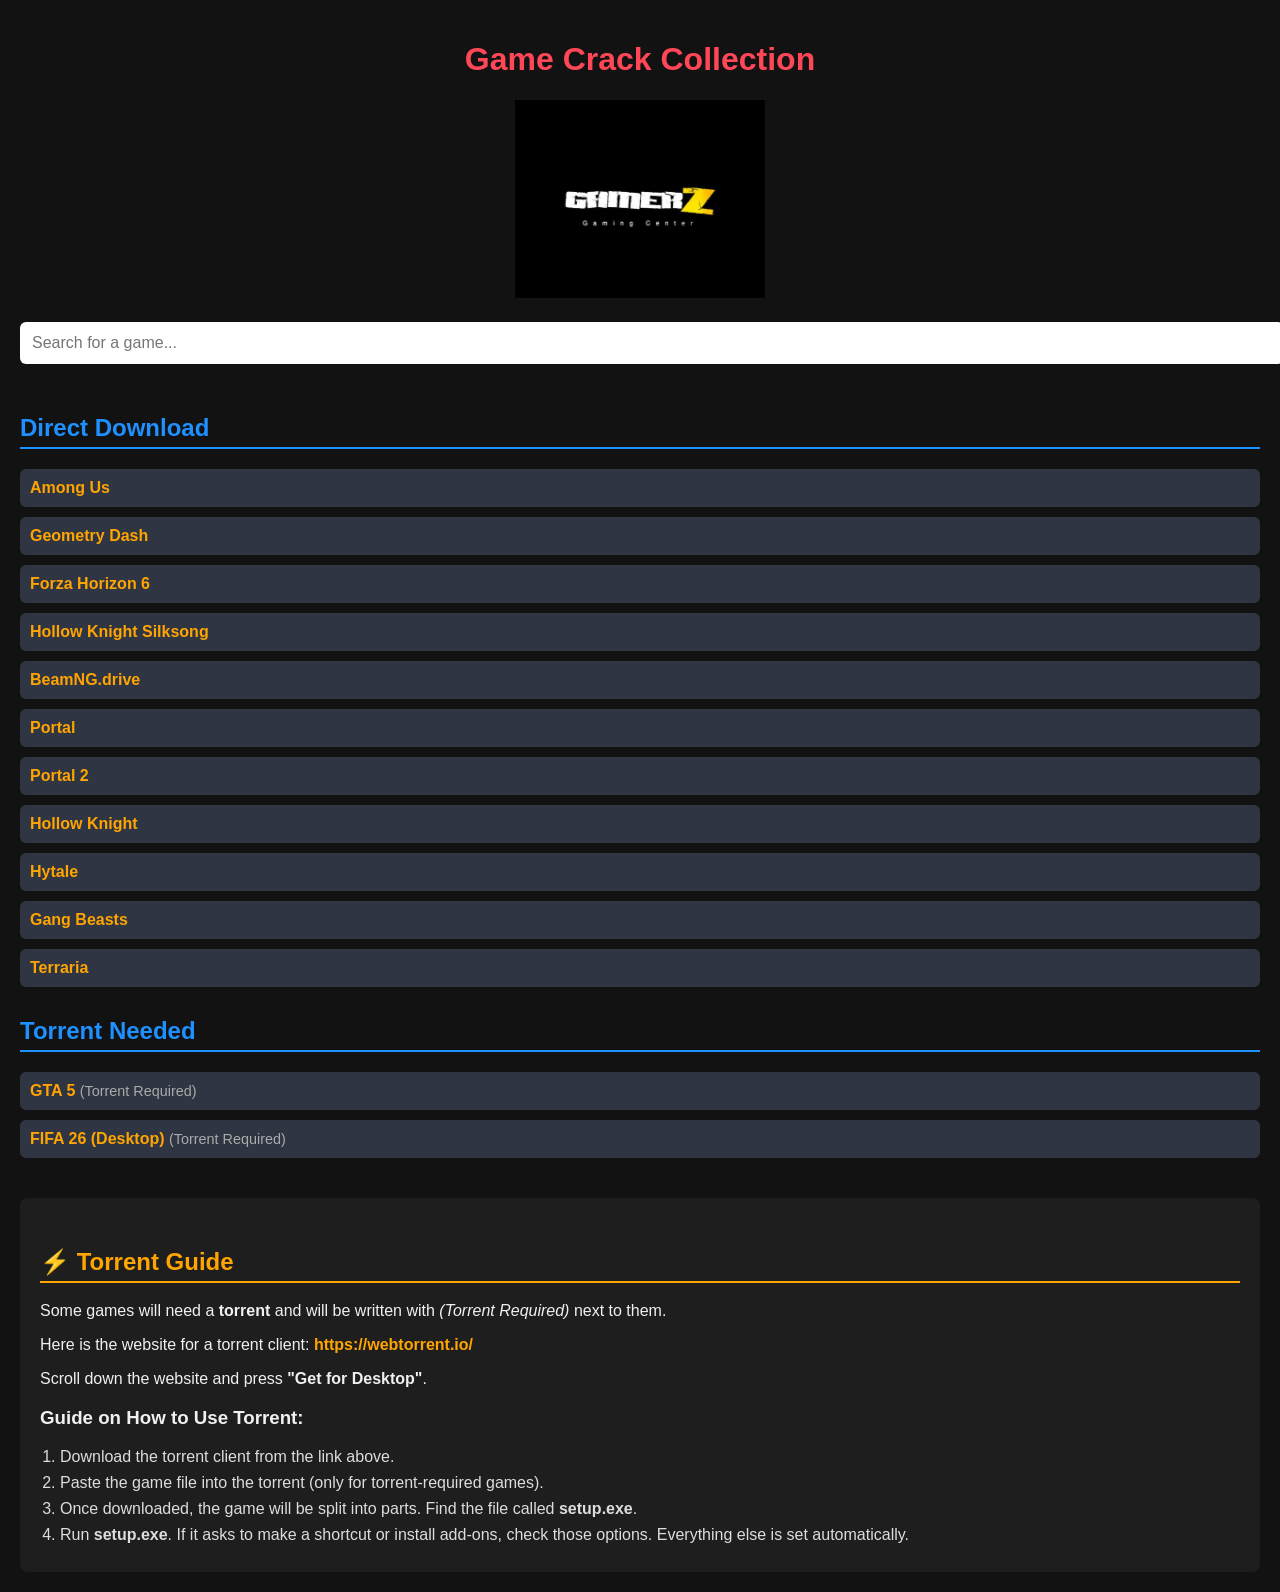
==== Games.html @ 674a9e93 "Add files via upload" ====
<!DOCTYPE html>
<html lang="en">
<head>
  <meta charset="UTF-8">
  <title>AllProGamerz Cracks</title>
  <link rel="icon" type="image/jpg" href="photo.png">
  <style>
    body {
      font-family: Arial, sans-serif;
      background: #121212;
      color: #f0f0f0;
      margin: 0;
      padding: 20px;
    }
    h1 {
      text-align: center;
      color: #ff4757;
    }
    h2 {
      margin-top: 30px;
      color: #1e90ff;
      border-bottom: 2px solid #1e90ff;
      padding-bottom: 5px;
    }
    ul {
      list-style: none;
      padding: 0;
    }
    li {
      margin: 10px 0;
      padding: 10px;
      background: #2f3542;
      border-radius: 6px;
      transition: background 0.3s;
    }
    li:hover {
      background: #3d3d3d;
    }
    a {
      text-decoration: none;
      color: #ffa502;
      font-weight: bold;
    }
    a:hover {
      color: #ff6348;
    }
    .note {
      font-size: 0.9em;
      color: #aaa;
    }
    #searchBar {
      width: 100%;
      padding: 12px;
      margin: 20px 0;
      border-radius: 6px;
      border: none;
      font-size: 16px;
    }
    .mobile-message {
      display: none;
      text-align: center;
      margin-top: 15px;
      font-size: 18px;
      color: #ff4757;
      font-weight: bold;
    }
    /* Hide everything except image + message on mobile */
    @media (max-width: 768px) {
      h1, h2, #searchBar, ul, .guide {
        display: none;
      }
      .mobile-message {
        display: block;
      }
    }
    .guide {
      background: #1e1e1e;
      padding: 20px;
      border-radius: 8px;
      margin-top: 40px;
    }
    .guide h2 {
      color: #ffa502;
      border-bottom: 2px solid #ffa502;
    }
    .guide ol {
      margin: 0;
      padding-left: 20px;
    }
    .guide li {
      background: none;
      margin: 8px 0;
      padding: 0;
      color: #ddd;
    }
  </style>
</head>
<body>
  <h1>Game Crack Collection</h1>

  <!-- Image with mobile message -->
  <div style="text-align:center;">
    <img src="photo.png" alt="Game Banner" style="max-width: 250px; height: auto;">
    <div class="mobile-message">Mobile version coming Soon</div>
  </div>

  <!-- Search Bar -->
  <input type="text" id="searchBar" placeholder="Search for a game..." onkeyup="searchGames()">

  <h2>Direct Download</h2>
  <ul id="directList">
    <li><a href="https://gofile.io/d/Xr2rbe" target="_blank">Among Us</a></li>
    <li><a href="https://gofile.io/d/vmuHEA" target="_blank">Geometry Dash</a></li>
    <li><a href="https://gofile.io/d/ZCjxdq" target="_blank">Forza Horizon 6</a></li>
    <li><a href="https://gofile.io/d/gagmgk" target="_blank">Hollow Knight Silksong</a></li>
    <li><a href="https://gofile.io/d/Y9TLsH" target="_blank">BeamNG.drive</a></li>
    <li><a href="https://megadb.net/a888c87uglsu" target="_blank">Portal</a></li>
    <li><a href="https://gofile.io/d/HyiOmH" target="_blank">Portal 2</a></li>
    <li><a href="https://gofile.io/d/JNIltB" target="_blank">Hollow Knight</a></li>
    <li><a href="https://gofile.io/d/q6iCOL" target="_blank">Hytale</a></li>
    <li><a href="https://megadb.net/vi78fp01c69z" target="_blank">Gang Beasts</a></li>
    <li><a href="https://gofile.io/d/SbUsKd" target="_blank">Terraria</a></li>
  </ul>

  <h2>Torrent Needed</h2>
  <ul id="torrentList">
    <li>
      <a href="https://paste.fitgirl-repacks.site/?a40dba246ac18611#A6oEwSYkYMwnNGG9jHgj2ZQJznLEpmJMLyNPF88BhfcE" target="_blank">
        GTA 5
      </a>
      <span class="note">(Torrent Required)</span>
    </li>
    <li>
      <a href="https://paste.fitgirl-repacks.site/?5d12c83f3f0271bf#8fjZDeUmeGL2zRHAtRdpeGwUu3gXeFAi3dKCHb1YhPbg" target="_blank">
        FIFA 26 (Desktop)
      </a>
      <span class="note">(Torrent Required)</span>
    </li>
  </ul>

  <!-- Torrent Guide Section -->
  <div class="guide">
    <h2>⚡ Torrent Guide</h2>
    <p>Some games will need a <strong>torrent</strong> and will be written with <em>(Torrent Required)</em> next to them.</p>
    <p>Here is the website for a torrent client: 
      <a href="https://webtorrent.io/" target="_blank">https://webtorrent.io/</a>
    </p>
    <p>Scroll down the website and press <strong>"Get for Desktop"</strong>.</p>
    <h3>Guide on How to Use Torrent:</h3>
    <ol>
      <li>Download the torrent client from the link above.</li>
      <li>Paste the game file into the torrent (only for torrent-required games).</li>
      <li>Once downloaded, the game will be split into parts. Find the file called <strong>setup.exe</strong>.</li>
      <li>Run <strong>setup.exe</strong>. If it asks to make a shortcut or install add-ons, check those options. Everything else is set automatically.</li>
    </ol>
  </div>

  <script>
    function searchGames() {
      let input = document.getElementById('searchBar').value.toLowerCase();
      let lists = [document.getElementById('directList'), document.getElementById('torrentList')];

      lists.forEach(list => {
        let items = list.getElementsByTagName('li');
        for (let i = 0; i < items.length; i++) {
          let text = items[i].innerText.toLowerCase();
          items[i].style.display = text.includes(input) ? "" : "none";
        }
      });
    }
  </script>
</body>
</html>
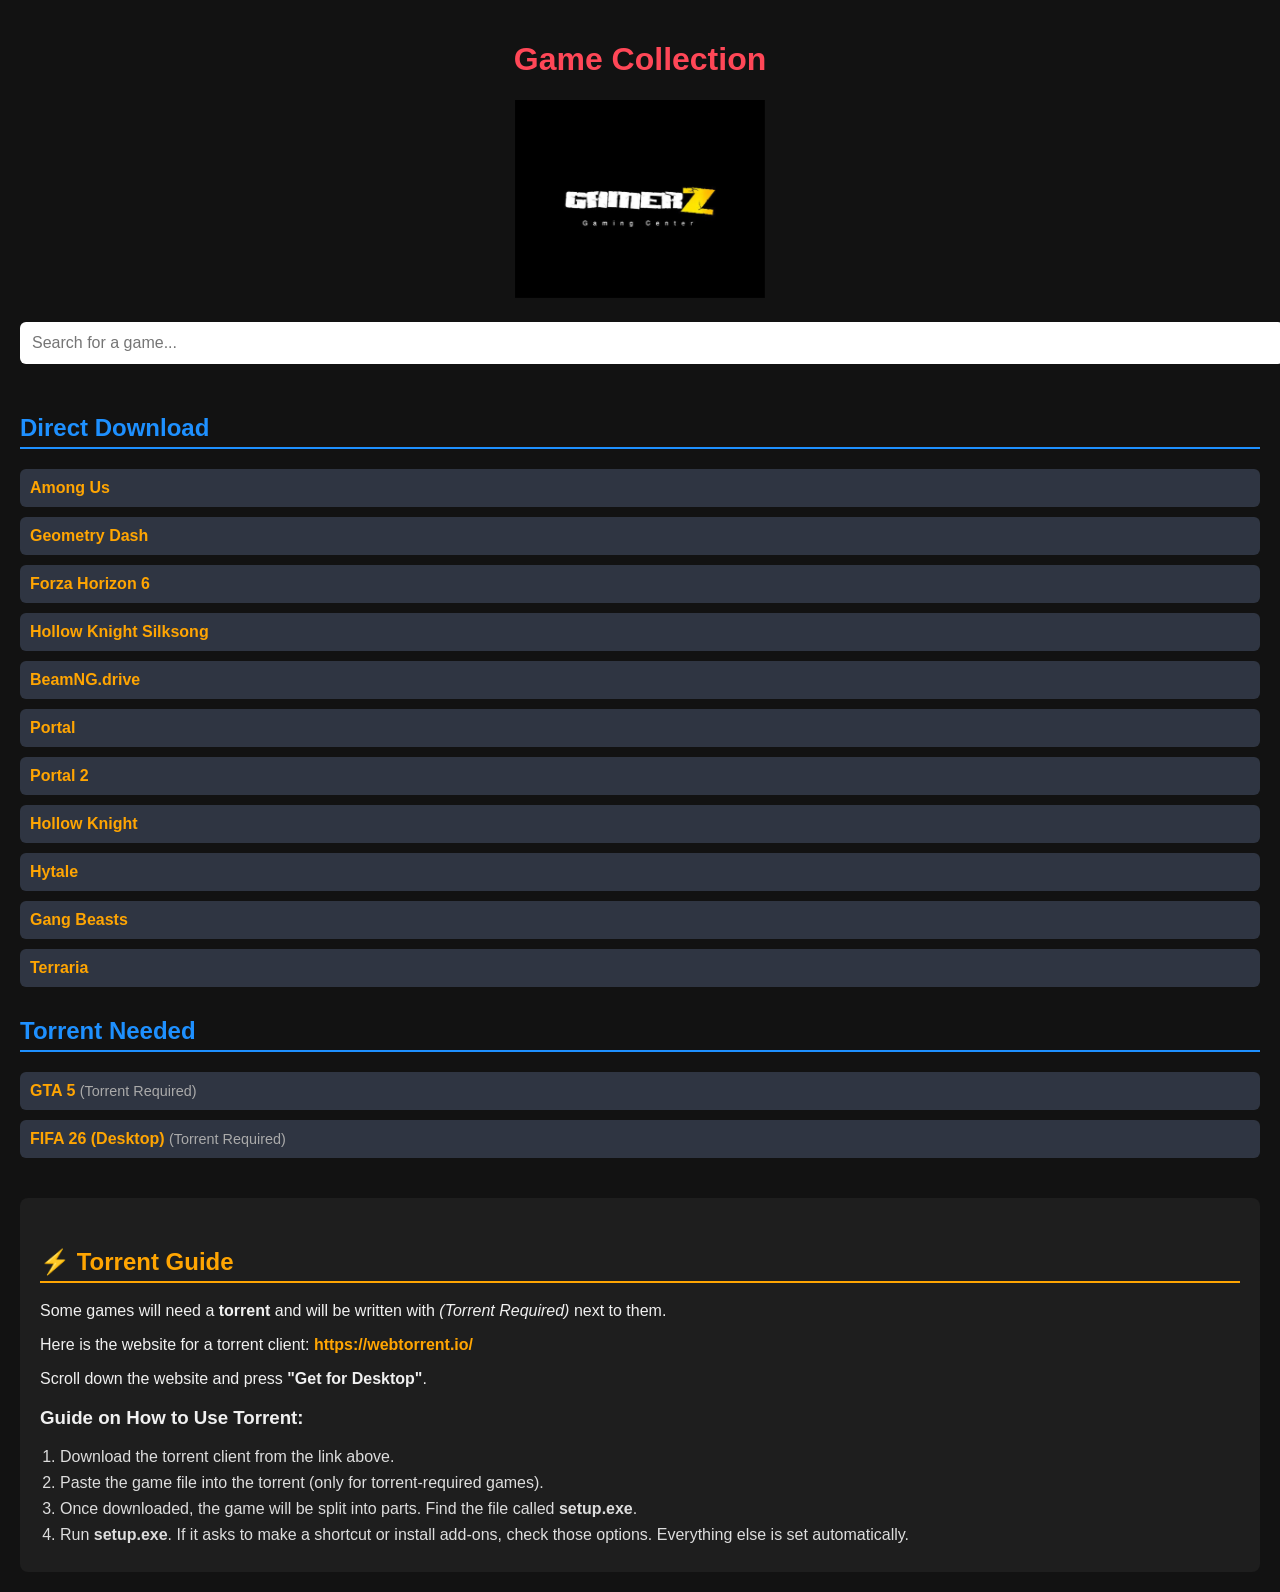
==== commit 5e2b7ec5: "Update Games.html" ====
--- a/Games.html
+++ b/Games.html
@@ -2,7 +2,7 @@
 <html lang="en">
 <head>
   <meta charset="UTF-8">
-  <title>AllProGamerz Cracks</title>
+  <title>AllProGamerz</title>
   <link rel="icon" type="image/jpg" href="photo.png">
   <style>
     body {
@@ -96,7 +96,7 @@
   </style>
 </head>
 <body>
-  <h1>Game Crack Collection</h1>
+  <h1>Game Collection</h1>
 
   <!-- Image with mobile message -->
   <div style="text-align:center;">
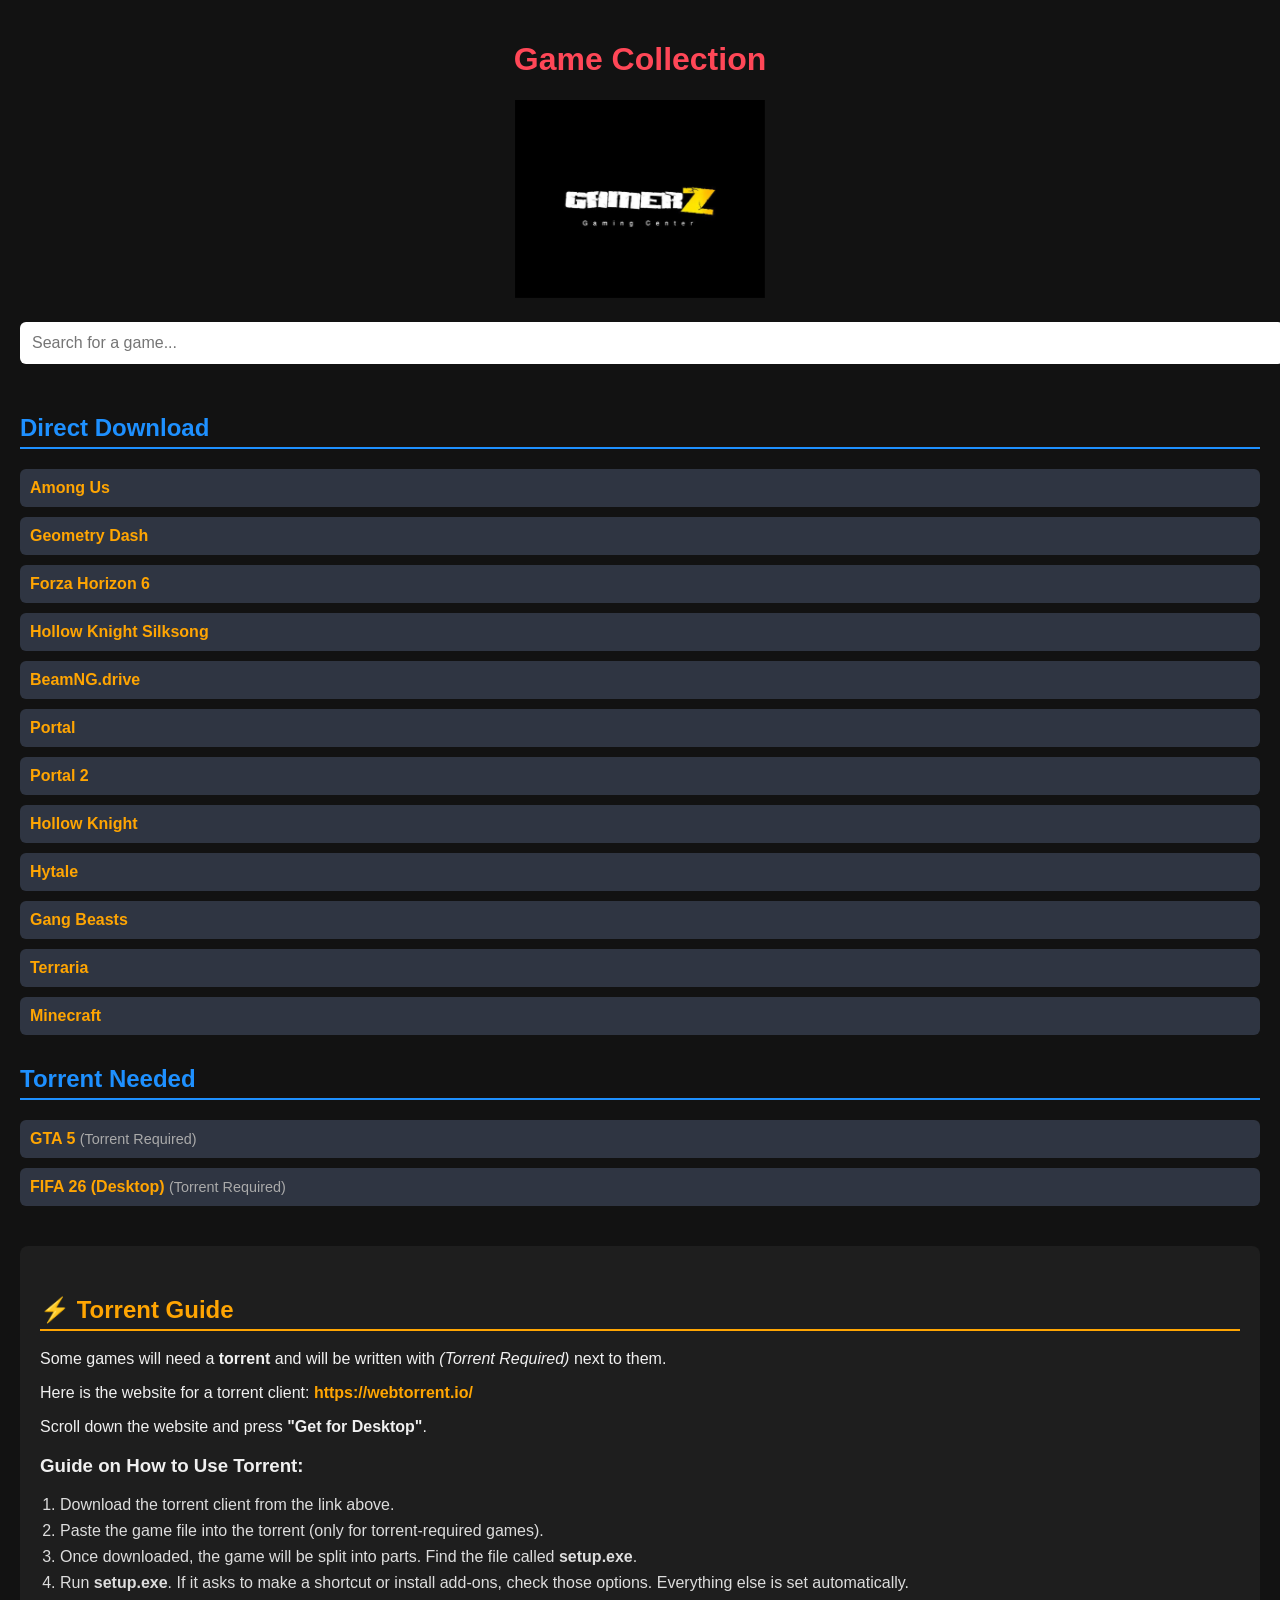
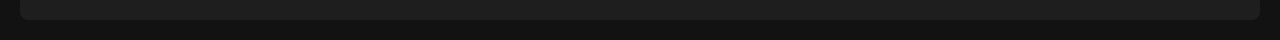
==== commit fd9a8721: "Update Games.html" ====
--- a/Games.html
+++ b/Games.html
@@ -3,7 +3,7 @@
 <head>
   <meta charset="UTF-8">
   <title>AllProGamerz</title>
-  <link rel="icon" type="image/jpg" href="photo.png">
+  <link rel="icon" href="photo.png">
   <style>
     body {
       font-family: Arial, sans-serif;
@@ -120,6 +120,7 @@
     <li><a href="https://gofile.io/d/q6iCOL" target="_blank">Hytale</a></li>
     <li><a href="https://megadb.net/vi78fp01c69z" target="_blank">Gang Beasts</a></li>
     <li><a href="https://gofile.io/d/SbUsKd" target="_blank">Terraria</a></li>
+    <li><a href="https://github.com/Diegiwg/PrismLauncher-Cracked/releases/download/11.0.2/PrismLauncher-Windows-MinGW-w64-Setup-11.0.2.exe" target="_blank">Minecraft</a></li>
   </ul>
 
   <h2>Torrent Needed</h2>
